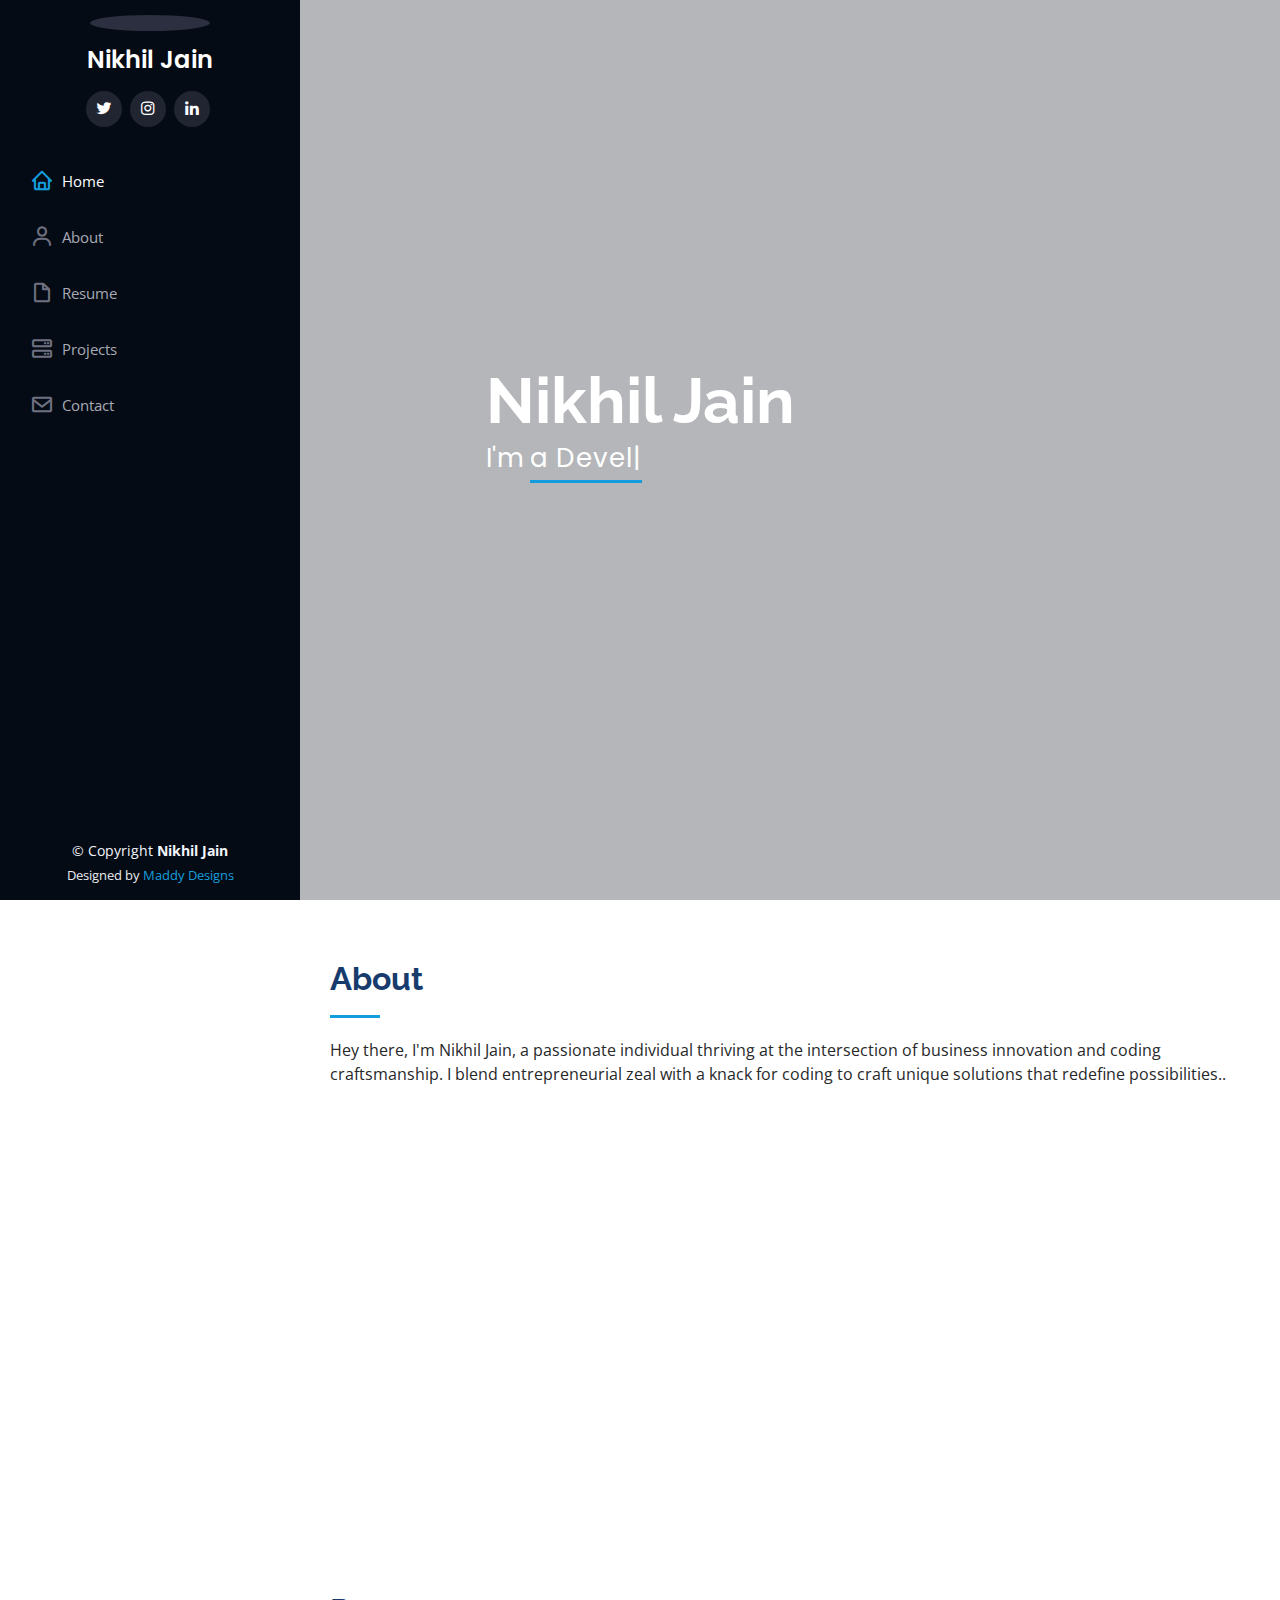
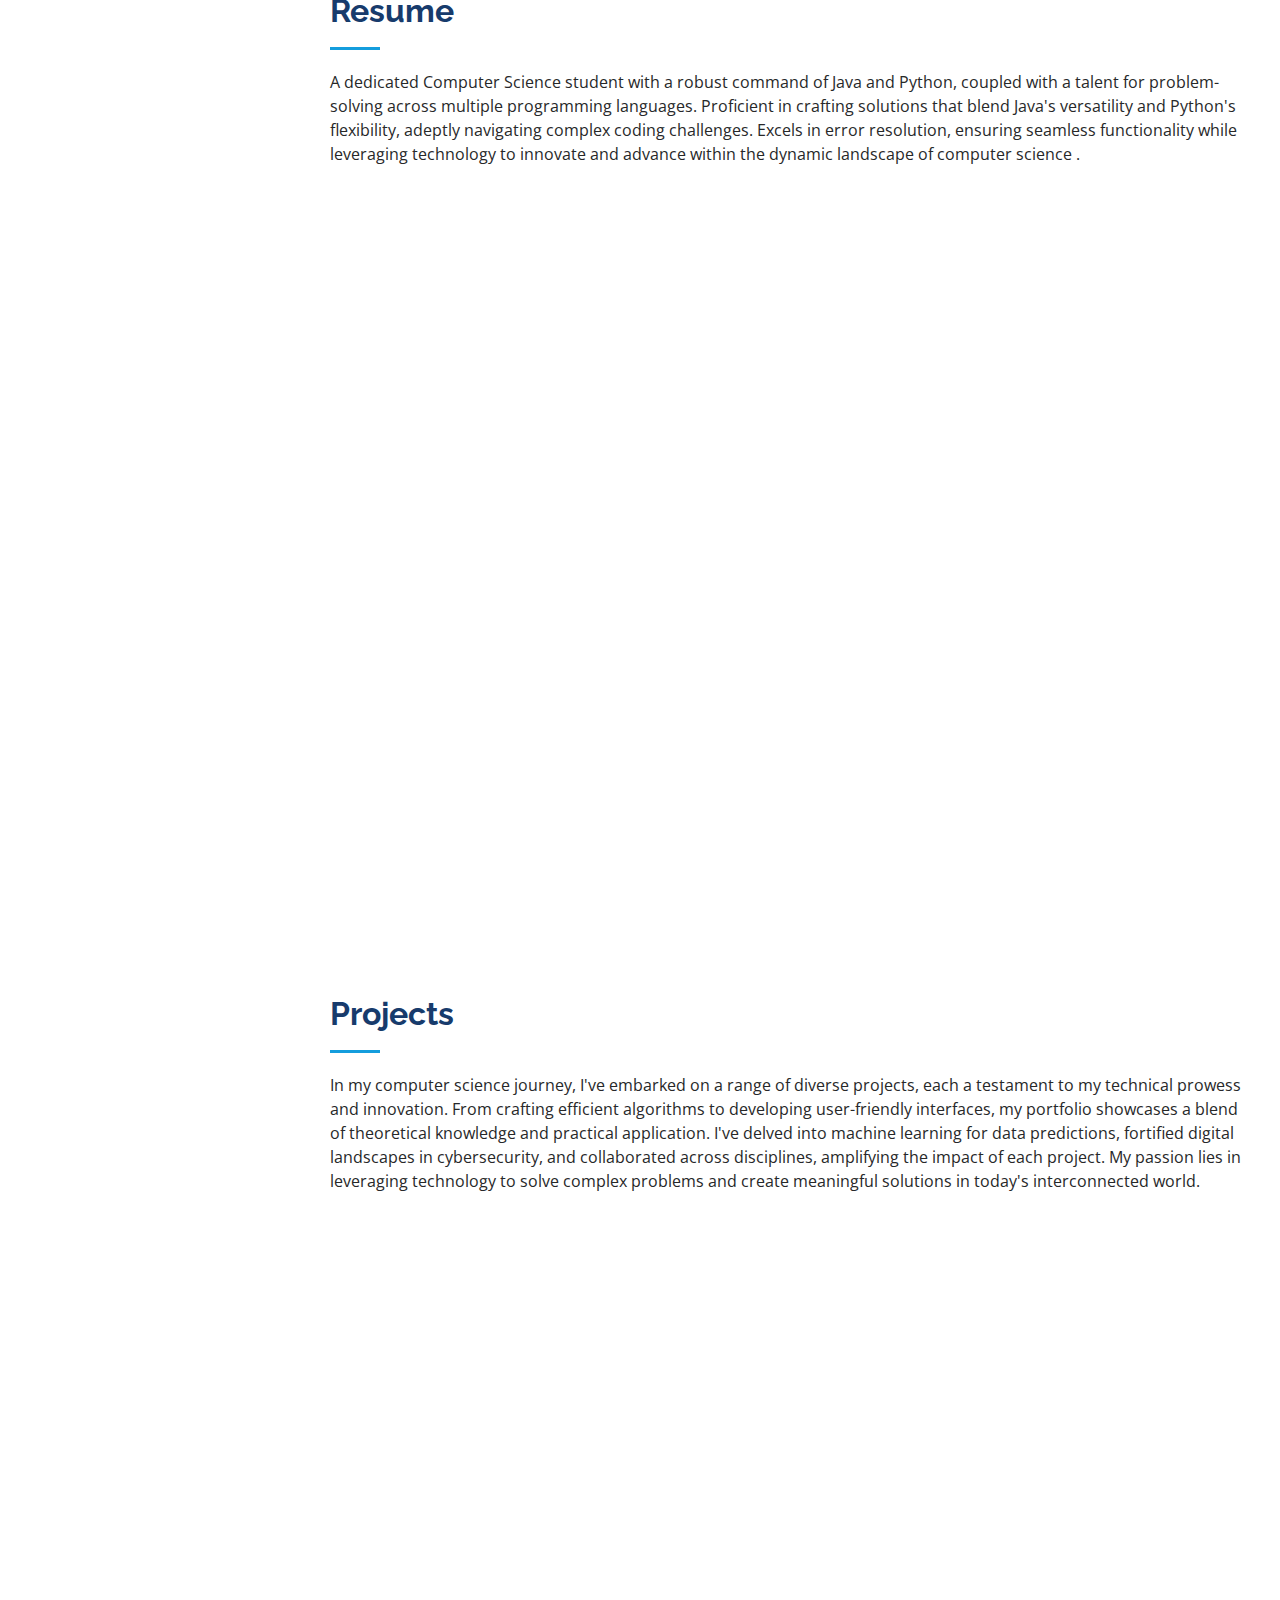
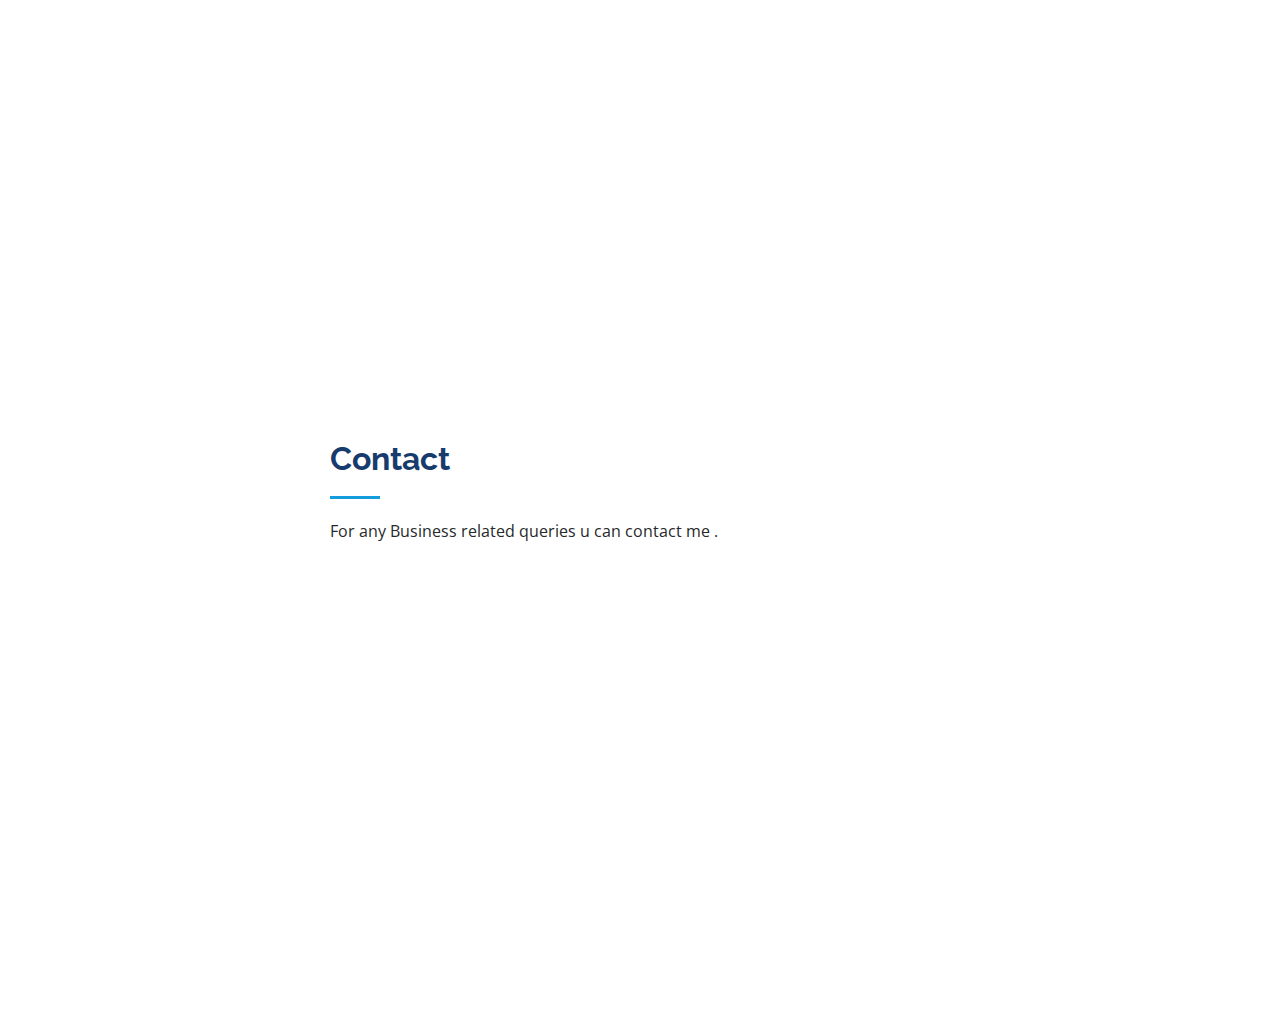
==== index.html @ bfd019f6 "Add files via upload" ====
<!DOCTYPE html>
<html lang="en">

<head>
  <meta charset="utf-8">
  <meta content="width=device-width, initial-scale=1.0" name="viewport">

  <title>Nikhil - Index</title>
  <meta content="" name="description">
  <meta content="" name="keywords">

  <!-- Favicons -->
  <link href="assets/img/favicon.png" rel="icon">
  <link href="assets/img/apple-touch-icon.png" rel="apple-touch-icon">

  <!-- Google Fonts -->
  <link href="https://fonts.googleapis.com/css?family=Open+Sans:300,300i,400,400i,600,600i,700,700i|Raleway:300,300i,400,400i,500,500i,600,600i,700,700i|Poppins:300,300i,400,400i,500,500i,600,600i,700,700i" rel="stylesheet">

  <!-- Vendor CSS Files -->
  <link href="assets/vendor/aos/aos.css" rel="stylesheet">
  <link href="assets/vendor/bootstrap/css/bootstrap.min.css" rel="stylesheet">
  <link href="assets/vendor/bootstrap-icons/bootstrap-icons.css" rel="stylesheet">
  <link href="assets/vendor/boxicons/css/boxicons.min.css" rel="stylesheet">
  <link href="assets/vendor/glightbox/css/glightbox.min.css" rel="stylesheet">
  <link href="assets/vendor/swiper/swiper-bundle.min.css" rel="stylesheet">

  <!-- Template Main CSS File -->
  <link href="assets/css/style.css" rel="stylesheet">

  <!-- =======================================================
  * Template Name: iPortfolio
  * Updated: Nov 17 2023 with Bootstrap v5.3.2
  * Template URL: https://bootstrapmade.com/iportfolio-bootstrap-portfolio-websites-template/
  * Author: BootstrapMade.com
  * License: https://bootstrapmade.com/license/
  ======================================================== -->
</head>

<body>

  <!-- ======= Mobile nav toggle button ======= -->
  <i class="bi bi-list mobile-nav-toggle d-xl-none"></i>

  <!-- ======= Header ======= -->
  <header id="header">
    <div class="d-flex flex-column">

      <div class="profile">
        <img src="D:/iPortfolio/assets/img/WhatsApp Image 2023-12-08 at 10.33.48.jpeg"g" alt="" class="img-fluid rounded-circle">
        <h1 class="text-light"><a href="index.html">Nikhil Jain</a></h1>
        <div class="social-links mt-3 text-center">
          <a href="https://twitter.com/KherodiyaNikhil" class="twitter"><i class="bx bxl-twitter"></i></a>
          <a href="https://www.instagram.com/nikhil0426/" class="instagram"><i class="bx bxl-instagram"></i></a>
          <a href="https://www.linkedin.com/in/nikhil-jain-1625b8230/" class="linkedin"><i class="bx bxl-linkedin"></i></a>
        </div>
      </div>

      <nav id="navbar" class="nav-menu navbar">
        <ul>
          <li><a href="#hero" class="nav-link scrollto active"><i class="bx bx-home"></i> <span>Home</span></a></li>
          <li><a href="#about" class="nav-link scrollto"><i class="bx bx-user"></i> <span>About</span></a></li>
          <li><a href="#resume" class="nav-link scrollto"><i class="bx bx-file-blank"></i> <span>Resume</span></a></li>
          <li><a href="#services" class="nav-link scrollto"><i class="bx bx-server"></i> <span>Projects</span></a></li>
          <li><a href="#contact" class="nav-link scrollto"><i class="bx bx-envelope"></i> <span>Contact</span></a></li>
        </ul>
      </nav><!-- .nav-menu -->
    </div>
  </header><!-- End Header -->

  <!-- ======= Hero Section ======= -->
  <section id="hero" class="d-flex flex-column justify-content-center align-items-center">
    <div class="hero-container" data-aos="fade-in">
      <h1>Nikhil Jain</h1>
      <p>I'm <span class="typed" data-typed-items=" a Developer"></span></p>
    </div>
  </section><!-- End Hero -->

  <main id="main">

    <!-- ======= About Section ======= -->
    <section id="about" class="about">
      <div class="container">

        <div class="section-title">
          <h2>About</h2>
          <p>Hey there, I'm Nikhil Jain, a passionate individual thriving at the intersection of business innovation and coding craftsmanship. I blend entrepreneurial zeal with a knack for coding to craft unique solutions that redefine possibilities..</p>
        </div>

        <div class="row">
          <div class="col-lg-4" data-aos="fade-right">
            <img src="D:\iPortfolio\assets\img\WhatsApp Image 2023-12-08 at 10.33.48.jpeg" class="img-fluid" alt="">
          </div>
          <div class="col-lg-8 pt-4 pt-lg-0 content" data-aos="fade-left">
            <h3>Software Developer.</h3>
            <p class="fst-italic">
              Dive into my coding projects that reflect my technical prowess, problem-solving skills, and passion for building impactful solutions.
            </p>
            <div class="row">
              <div class="col-lg-6">
                <ul>
                  <li><i class="bi bi-chevron-right"></i> <strong>Birthday:</strong> <span>08 January 2001</span></li>
                  <li><i class="bi bi-chevron-right"></i> <strong>linkedin:</strong> <span>https://www.linkedin.com/in/nikhil-jain-1625b8230/</span></li>
                  <li><i class="bi bi-chevron-right"></i> <strong>City:</strong> <span>Mumbai, India</span></li>
                </ul>
              </div>
              <div class="col-lg-6">
                <ul>
                  <li><i class="bi bi-chevron-right"></i> <strong>Age:</strong> <span>22</span></li>
                  <li><i class="bi bi-chevron-right"></i> <strong>Degree:</strong> <span>Master</span></li>
                  <li><i class="bi bi-chevron-right"></i> <strong>Phone:</strong> <span>+91 8087089371</span></li>
                </ul>
              </div>
            </div>
            <p>
             Coding isn't just my job; it's my playground. I find joy in unraveling complex problems and translating ideas into seamless digital experiences.Explore my portfolio to delve into projects where I've applied my skills to create intuitive interfaces, streamline processes, and bring ideas from concept to execution.

            </p>
          </div>
        </div>

      </div>
    </section><!-- End About Section -->

    <!-- ======= Resume Section ======= -->
    <section id="resume" class="resume">
      <div class="container">

        <div class="section-title">
          <h2>Resume</h2>
          <p>A dedicated Computer Science student with a robust command of Java and Python, coupled with a talent for
 problem-solving across multiple programming languages. Proficient in crafting solutions that blend Java's
 versatility and Python's flexibility, adeptly navigating complex coding challenges. Excels in error resolution,
 ensuring seamless functionality while leveraging technology to innovate and advance within the dynamic
 landscape of computer science  .</p>
        </div>

        <div class="row">
          <div class="col-lg-6" data-aos="fade-up">
            <h3 class="resume-title">Sumary</h3>
            <div class="resume-item pb-0">
              <h4>Nikhil </h4>
              <p><em>Innovative and deadline-driven Graphic Designer with 3+ years of experience designing and developing user-centered digital/print marketing material from initial concept to final, polished deliverable.</em></p>
              <ul>
                <li>Ambernath,Maharashtra,India</li>
                <li>+91-808708937191</li>
                <li>nikhijain82@gmail.com</li>
              </ul>
            </div>

            <h3 class="resume-title">Education</h3>
            <div class="resume-item">
              <h4>Pursuing Master of Science in Computer Science </h4>
              <h5>2022-2024</h5>
              <p><em>S.K. Somaiya College of Arts,Science and Commerce,Vidyavihar Mumbai, India</em></p>
              
            </div>
            <div class="resume-item">
              <h4>Bachelor of  Science in Computer Science </h4>
              <h5>2019-2022</h5>
              <p><em>S.K. Somaiya College of Arts,Science and Commerce,Vidyavihar Mumbai, India </em></p>
              
            </div>
          </div>
         

      </div>
    </section><!-- End Resume Section -->

    
 <!-- ======= Services Section ======= -->
    <section id="services" class="services">
      <div class="container">

        <div class="section-title">
          <h2>Projects</h2>
          <p>In my computer science journey, I've embarked on a range of diverse projects, each a testament to my technical prowess and innovation. From crafting efficient algorithms to developing user-friendly interfaces, my portfolio showcases a blend of theoretical knowledge and practical application. I've delved into machine learning for data predictions, fortified digital landscapes in cybersecurity, and collaborated across disciplines, amplifying the impact of each project. My passion lies in leveraging technology to solve complex problems and create meaningful solutions in today's interconnected world.</p>
        </div>

        <div class="row">
          <div class="col-lg-4 col-md-6 icon-box" data-aos="fade-up">
            <div class="icon"><i class="bi bi-file-text"></i></div>
            <h4 class="title"><a href="">Google Docs Clone</a></h4>
            <p class="description">I spearheaded the development of a Google Docs clone utilizing Java and React Quill. This project involved creating a collaborative document editing platform akin to Google Docs, implementing features for real-time collaboration, text formatting, and document sharing.</p>
          </div>
          <div class="col-lg-4 col-md-6 icon-box" data-aos="fade-up" data-aos-delay="100">
            <div class="icon"><i class="bi bi-controller"></i></div>
            <h4 class="title"><a href="">Maddy On Wheels</a></h4>
            <p class="description">Developed a Santa Claus game using the Unity 3D engine with Java. Players can immerse themselves in a festive experience, navigating challenges and enjoying interactive gameplay. The use of Unity 3D and Java highlights my ability to blend cutting-edge technology with programming expertise to create engaging and entertaining experiences.</p>
          </div>
          <div class="col-lg-4 col-md-6 icon-box" data-aos="fade-up" data-aos-delay="200">
            <div class="icon"><i class="bi bi-check-square"></i></div>
            <h4 class="title"><a href="">TO DO List</a></h4>
            <p class="description">Implemented a basic ToDo List mini project using Solidity on the blockchain. This project demonstrates my proficiency in smart contract development and blockchain technology. Users can securely manage and track their to-do tasks on the Ethereum blockchain, showcasing my practical application of decentralized technologies in creating simple yet effective solutions.</p>
          </div>
          <div class="col-lg-4 col-md-6 icon-box" data-aos="fade-up" data-aos-delay="300">
            <div class="icon"><i class="bi bi-currency-dollar"></i></div>
            <h4 class="title"><a href="">Bitcoin Price Prediction</a></h4>
            <p class="description">"My project employed SARIMA methodology to predict Bitcoin prices. This approach, blending seasonal trends with complex analysis, yielded accurate forecasts. By leveraging this model, I aimed to offer valuable insights for navigating the volatile cryptocurrency market."</p>
          </div>
          <div class="col-lg-4 col-md-6 icon-box" data-aos="fade-up" data-aos-delay="400">
            <div class="icon"><i class="bi bi-gem"></i></div>
            <h4 class="title"><a href="">1Tap Designs</a></h4>
            <p class="description">My Android app, built using Java on Android Studio, enables effortless custom jewellery design. It offers an intuitive interface and powerful tools for users to create and visualize personalized ornaments seamlessly</p>
          </div>
          

      </div>
    </section><!-- End Services Section -->
  
           

    <!-- ======= Contact Section ======= -->
    <section id="contact" class="contact">
      <div class="container">

        <div class="section-title">
          <h2>Contact</h2>
          <p> For any Business related queries u can contact me .</p>
        </div>

        <div class="row" data-aos="fade-in">

          <div class="col-lg-5 d-flex align-items-stretch">
            <div class="info">
              <div class="address">
                <i class="bi bi-geo-alt"></i>
                <h4>Location:</h4>
                <p>Ambernath East,Maharashtra</p>
              </div>

              <div class="email">
                <i class="bi bi-envelope"></i>
                <h4>Email:</h4>
                <p>nikhijain82@gmail.com</p>
              </div>

              <div class="phone">
                <i class="bi bi-phone"></i>
                <h4>Call:</h4>
                <p>+91 8087089371</p>
              </div>

              
            </div>

          </div>

          

        </div>

      </div>
    </section><!-- End Contact Section -->

  </main><!-- End #main -->

  <!-- ======= Footer ======= -->
  <footer id="footer">
    <div class="container">
      <div class="copyright">
        &copy; Copyright <strong><span>Nikhil Jain</span></strong>
      </div>
      <div class="credits">
        <!-- All the links in the footer should remain intact. -->
        <!-- You can delete the links only if you purchased the pro version. -->
        <!-- Licensing information: https://bootstrapmade.com/license/ -->
        <!-- Purchase the pro version with working PHP/AJAX contact form: https://bootstrapmade.com/iportfolio-bootstrap-portfolio-websites-template/ -->
        Designed by <a href="https://bootstrapmade.com/">Maddy Designs</a>
      </div>
    </div>
  </footer><!-- End  Footer -->

  <a href="#" class="back-to-top d-flex align-items-center justify-content-center"><i class="bi bi-arrow-up-short"></i></a>

  <!-- Vendor JS Files -->
  <script src="assets/vendor/purecounter/purecounter_vanilla.js"></script>
  <script src="assets/vendor/aos/aos.js"></script>
  <script src="assets/vendor/bootstrap/js/bootstrap.bundle.min.js"></script>
  <script src="assets/vendor/glightbox/js/glightbox.min.js"></script>
  <script src="assets/vendor/isotope-layout/isotope.pkgd.min.js"></script>
  <script src="assets/vendor/swiper/swiper-bundle.min.js"></script>
  <script src="assets/vendor/typed.js/typed.umd.js"></script>
  <script src="assets/vendor/waypoints/noframework.waypoints.js"></script>
  <script src="assets/vendor/php-email-form/validate.js"></script>

  <!-- Template Main JS File -->
  <script src="assets/js/main.js"></script>

</body>

</html>
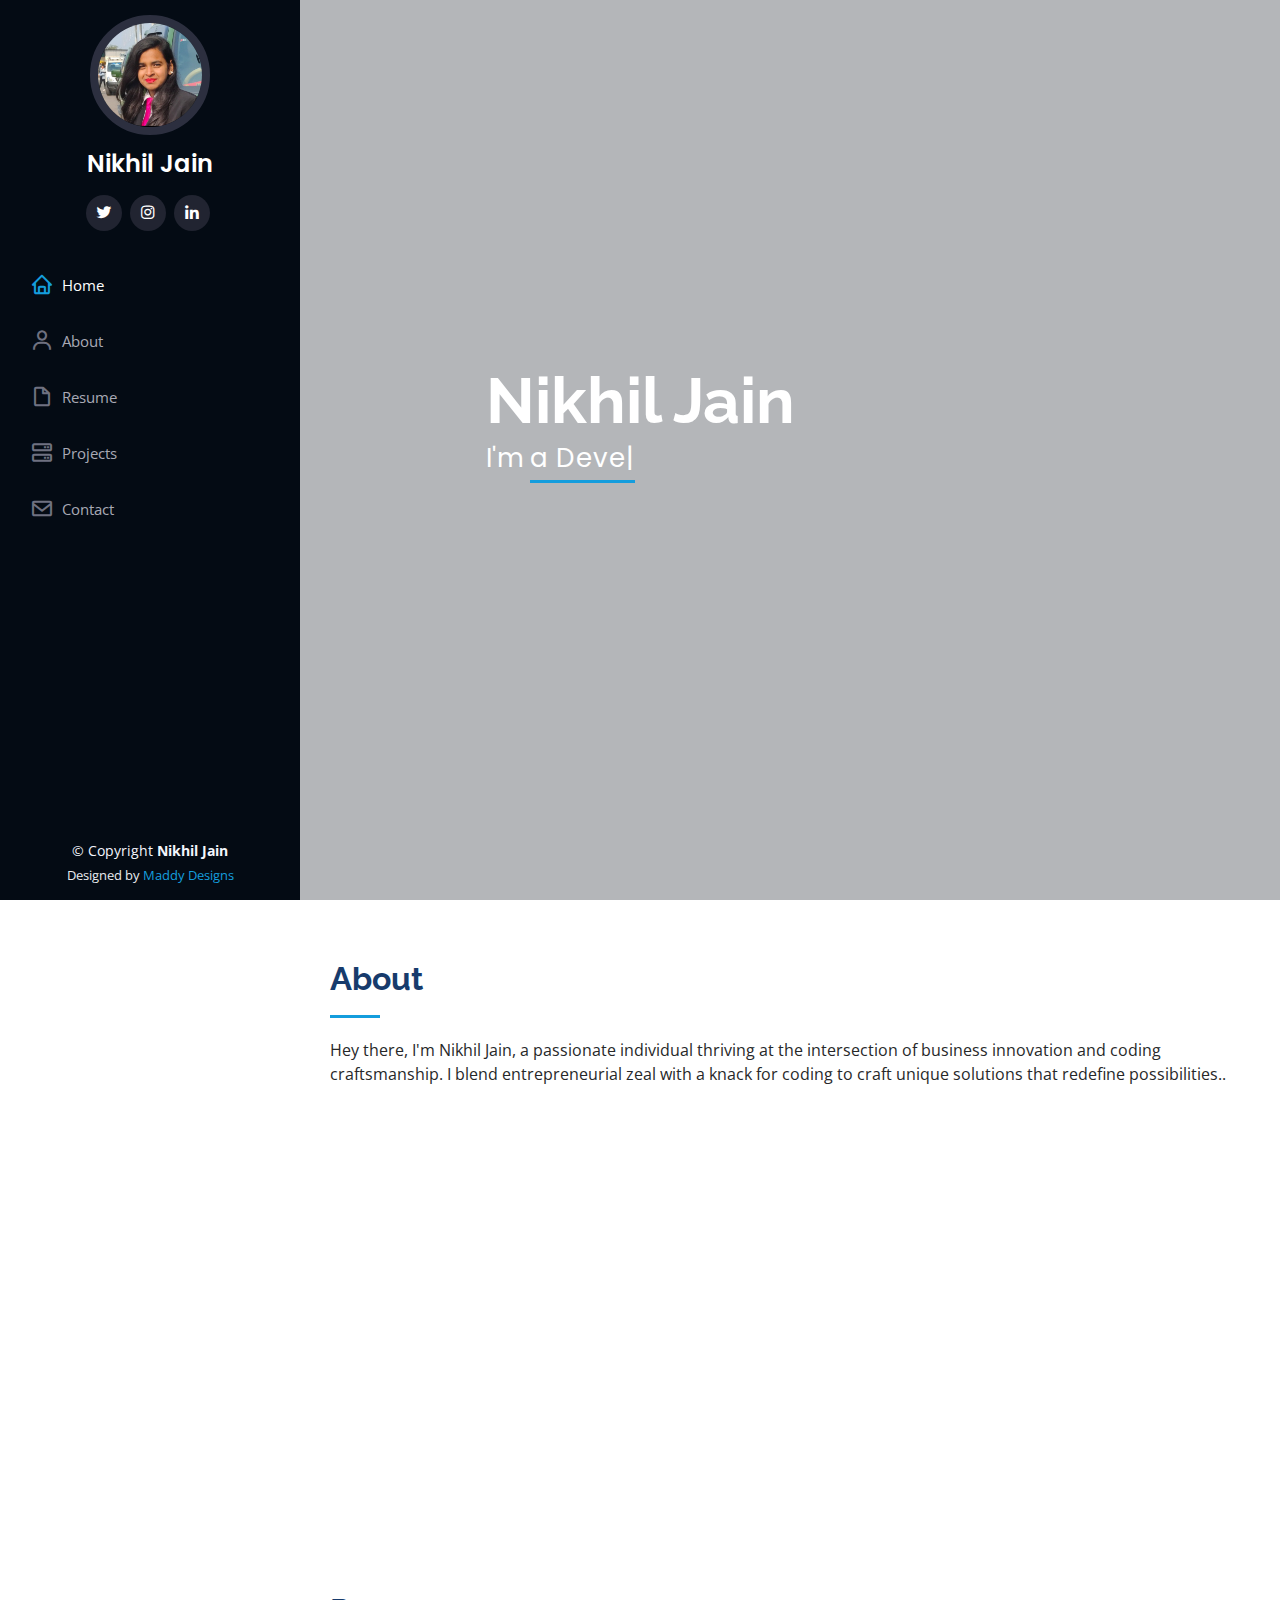
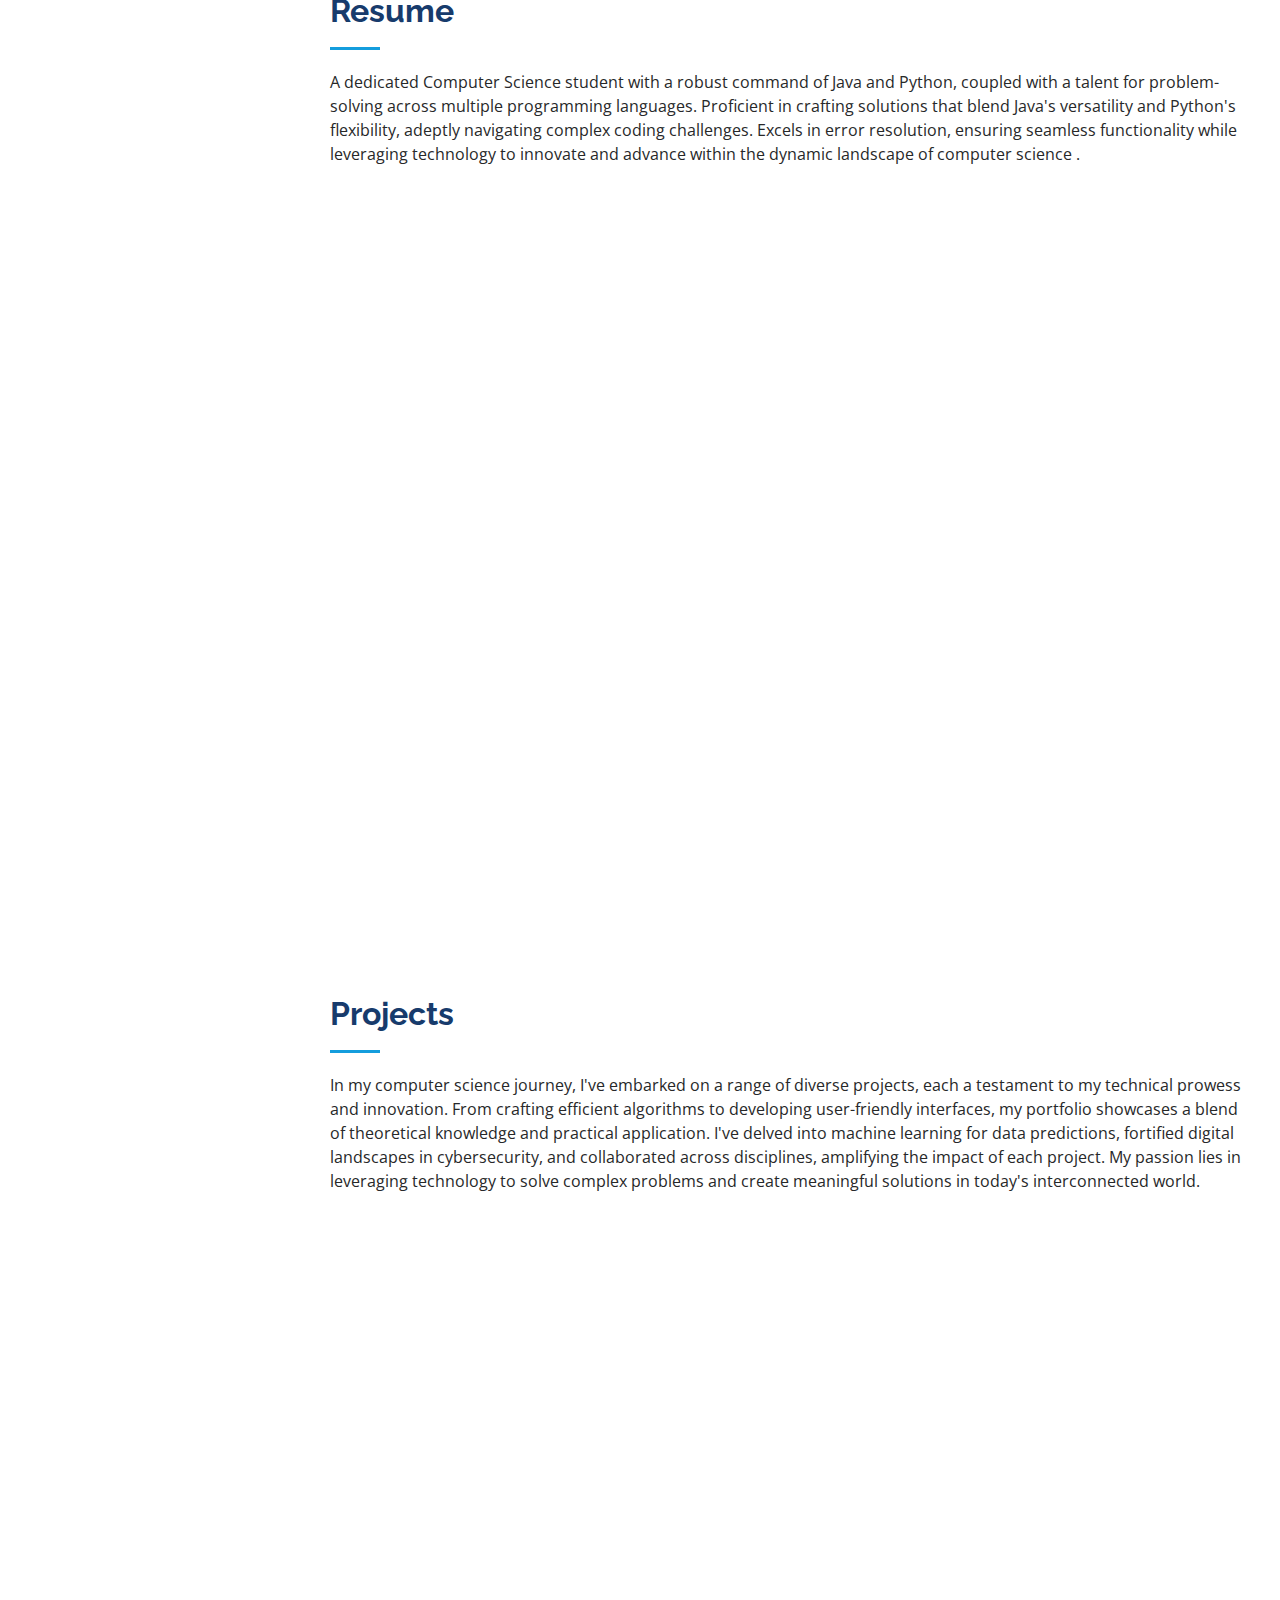
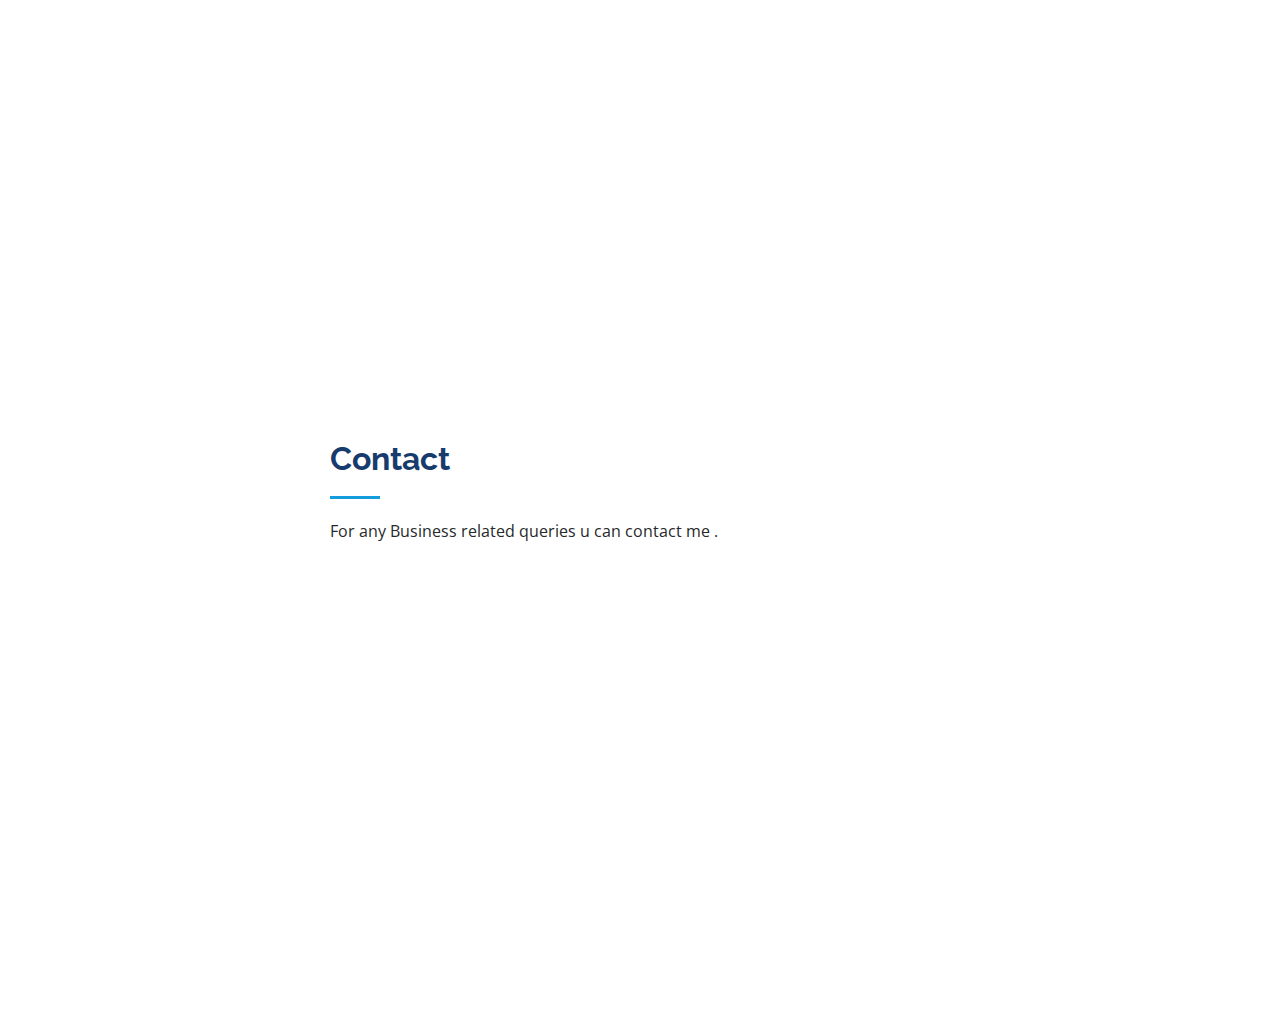
==== commit 124bde50: "Update index.html" ====
--- a/index.html
+++ b/index.html
@@ -46,7 +46,7 @@
     <div class="d-flex flex-column">
 
       <div class="profile">
-        <img src="D:/iPortfolio/assets/img/WhatsApp Image 2023-12-08 at 10.33.48.jpeg"g" alt="" class="img-fluid rounded-circle">
+        <img src="assets/img/linkdin.jpeg" alt="" class="img-fluid rounded-circle">
         <h1 class="text-light"><a href="index.html">Nikhil Jain</a></h1>
         <div class="social-links mt-3 text-center">
           <a href="https://twitter.com/KherodiyaNikhil" class="twitter"><i class="bx bxl-twitter"></i></a>
@@ -288,4 +288,4 @@
 
 </body>
 
-</html>+</html>
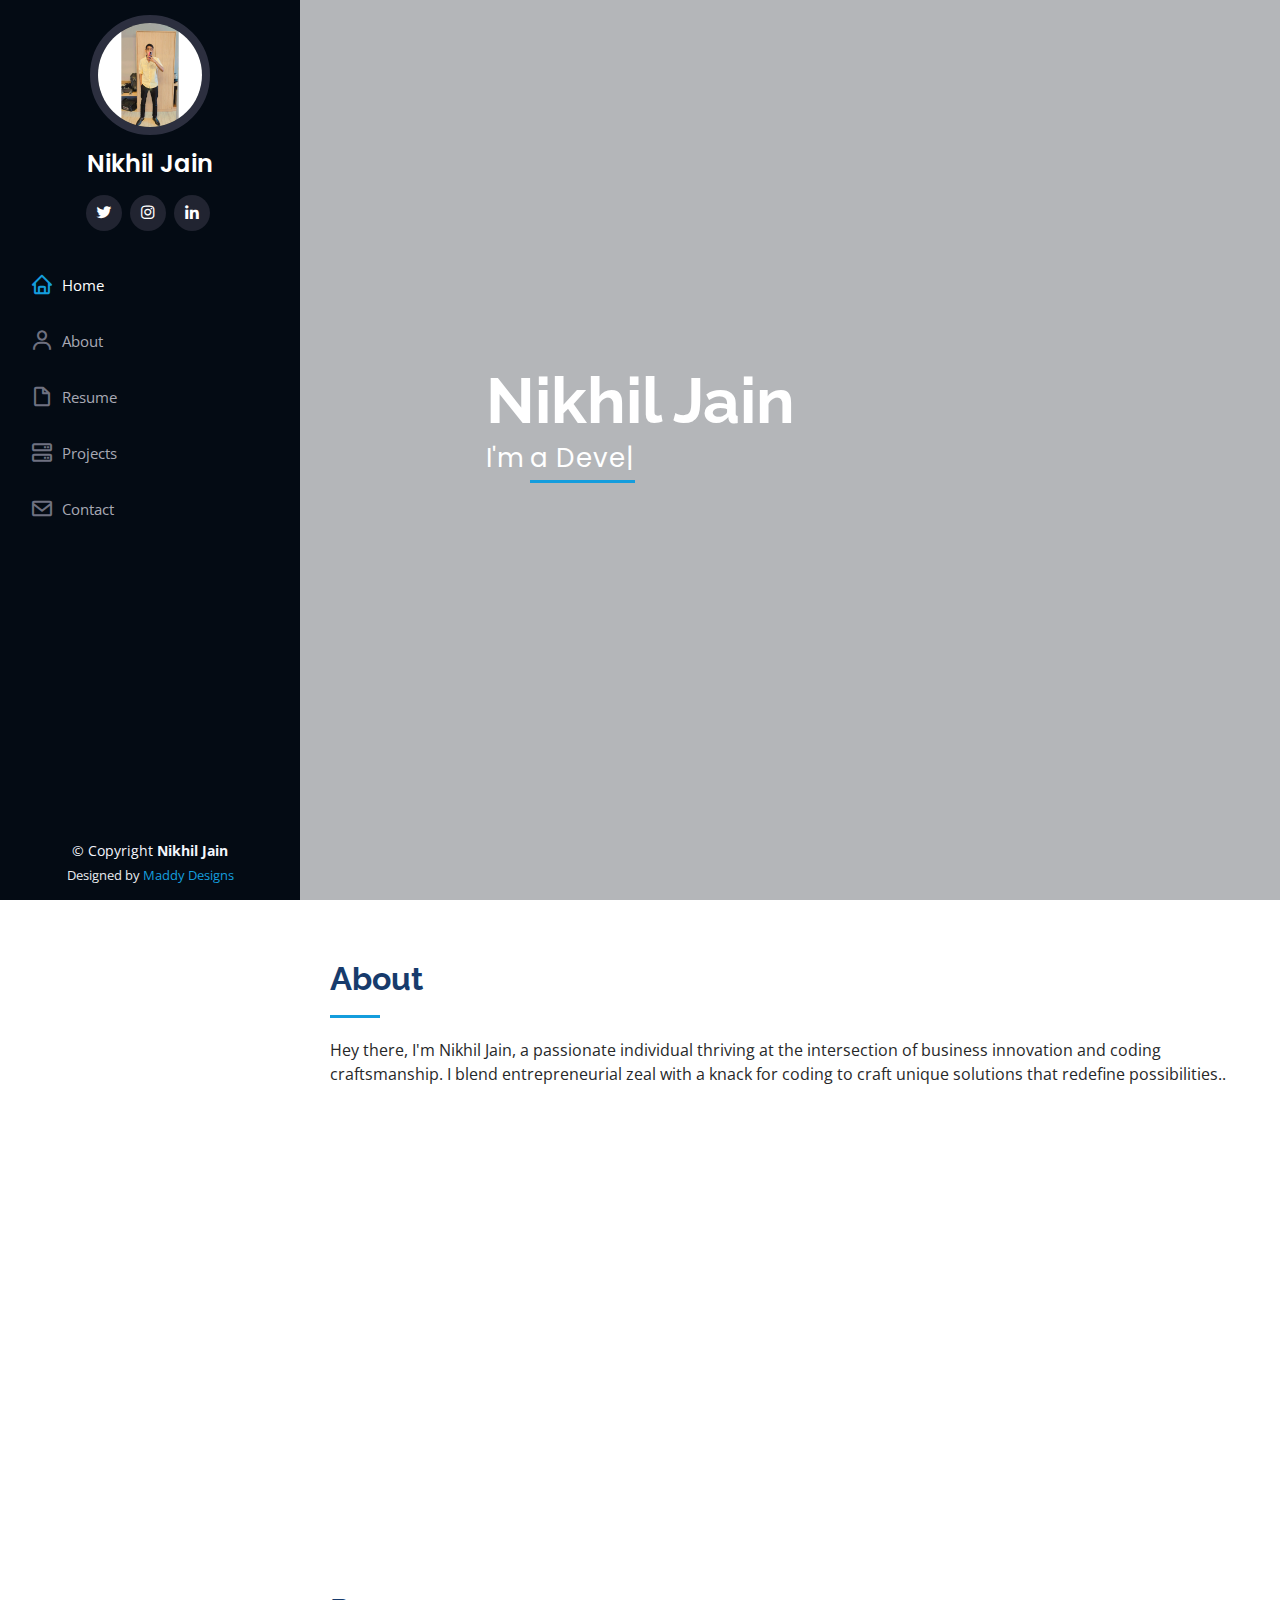
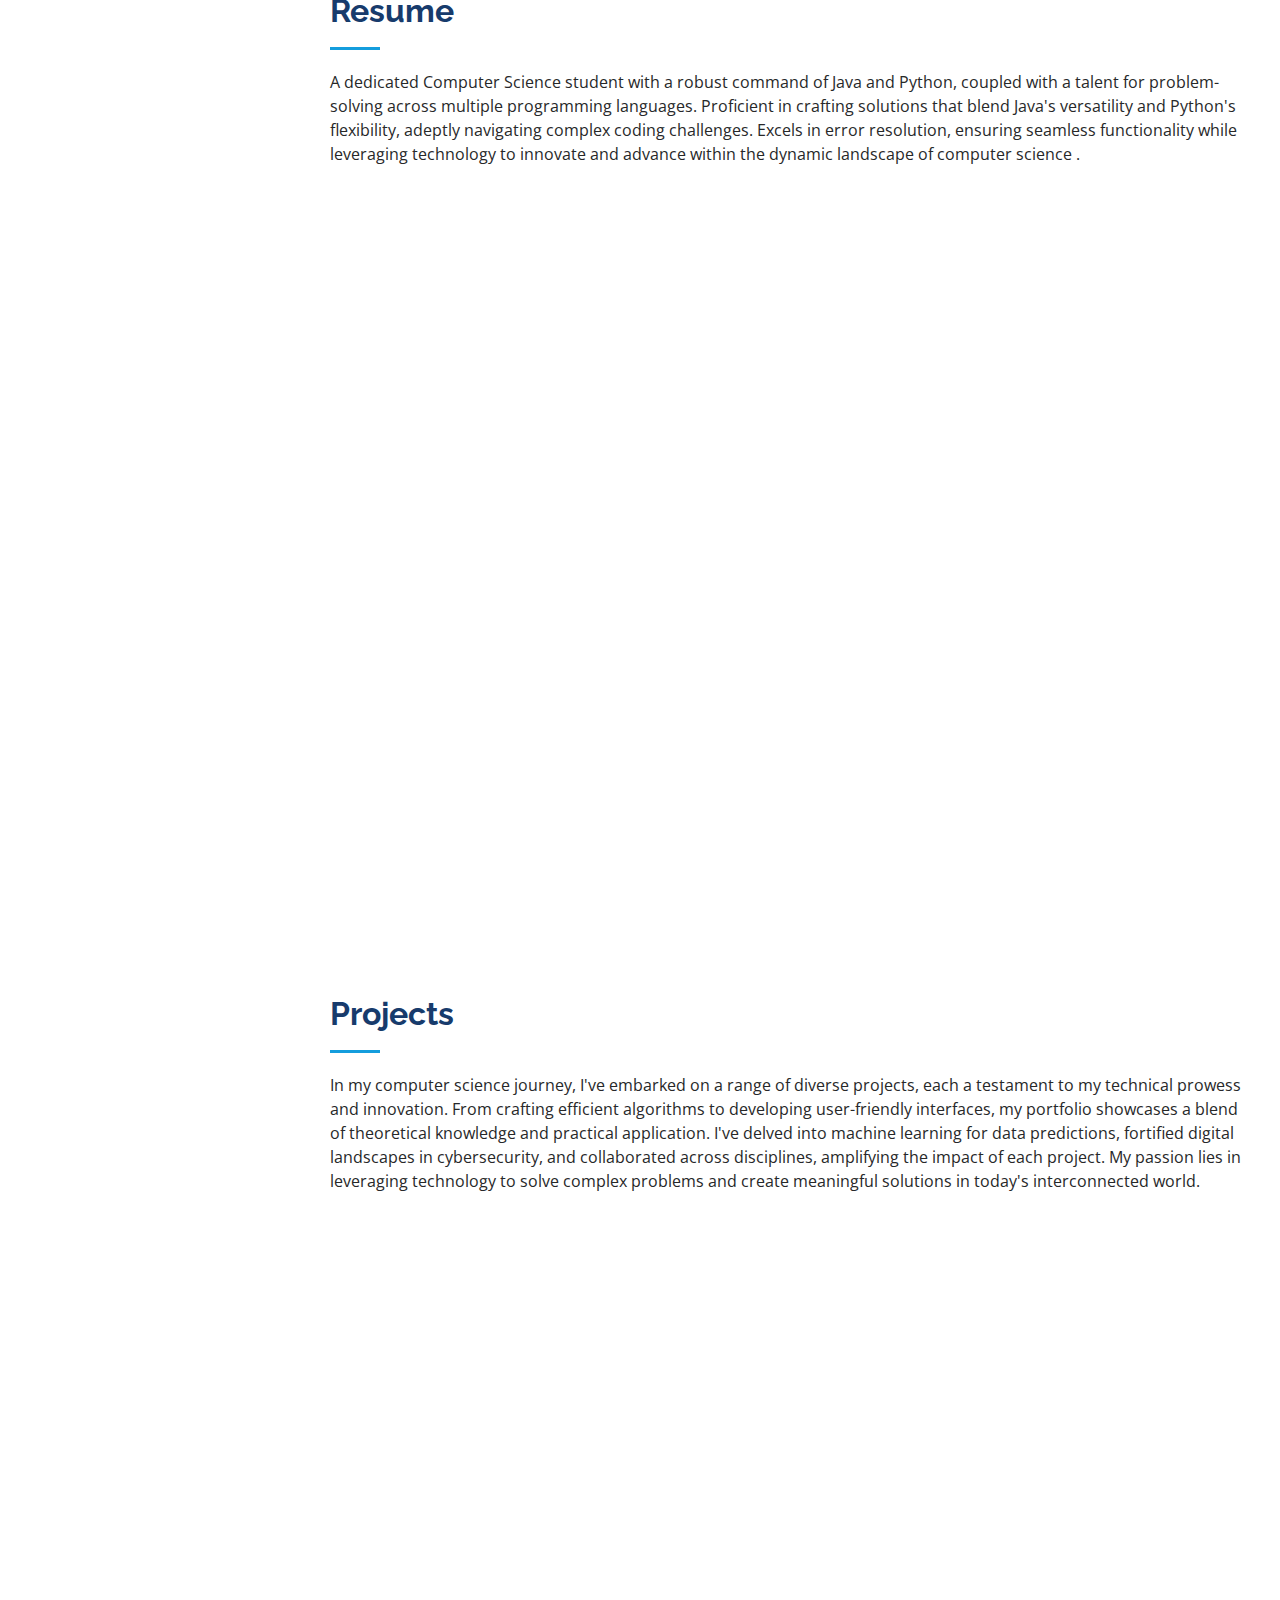
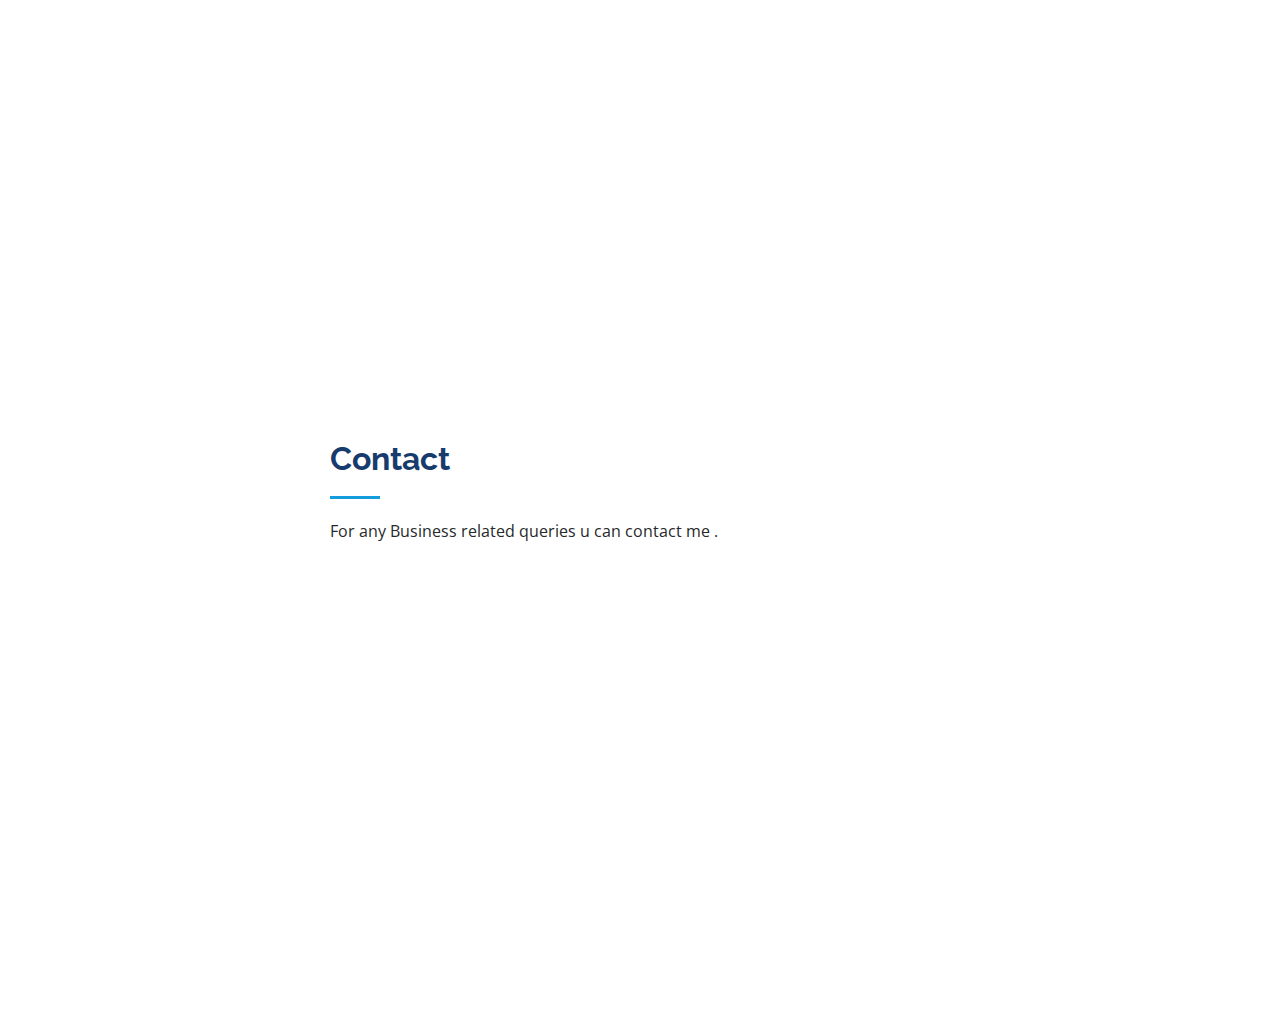
==== commit 0c2a4198: "Update index.html" ====
--- a/index.html
+++ b/index.html
@@ -28,11 +28,7 @@
   <link href="assets/css/style.css" rel="stylesheet">
 
   <!-- =======================================================
-  * Template Name: iPortfolio
-  * Updated: Nov 17 2023 with Bootstrap v5.3.2
-  * Template URL: https://bootstrapmade.com/iportfolio-bootstrap-portfolio-websites-template/
-  * Author: BootstrapMade.com
-  * License: https://bootstrapmade.com/license/
+
   ======================================================== -->
 </head>
 
@@ -46,7 +42,7 @@
     <div class="d-flex flex-column">
 
       <div class="profile">
-        <img src="assets/img/linkdin.jpeg" alt="" class="img-fluid rounded-circle">
+        <img src="assets/img/WhatsApp Image 2023-12-08 at 10.33.48.jpeg" alt="" class="img-fluid rounded-circle">
         <h1 class="text-light"><a href="index.html">Nikhil Jain</a></h1>
         <div class="social-links mt-3 text-center">
           <a href="https://twitter.com/KherodiyaNikhil" class="twitter"><i class="bx bxl-twitter"></i></a>
@@ -88,7 +84,7 @@
 
         <div class="row">
           <div class="col-lg-4" data-aos="fade-right">
-            <img src="D:\iPortfolio\assets\img\WhatsApp Image 2023-12-08 at 10.33.48.jpeg" class="img-fluid" alt="">
+            <img src="assets\img\WhatsApp Image 2023-12-08 at 10.33.48.jpeg" class="img-fluid" alt="">
           </div>
           <div class="col-lg-8 pt-4 pt-lg-0 content" data-aos="fade-left">
             <h3>Software Developer.</h3>
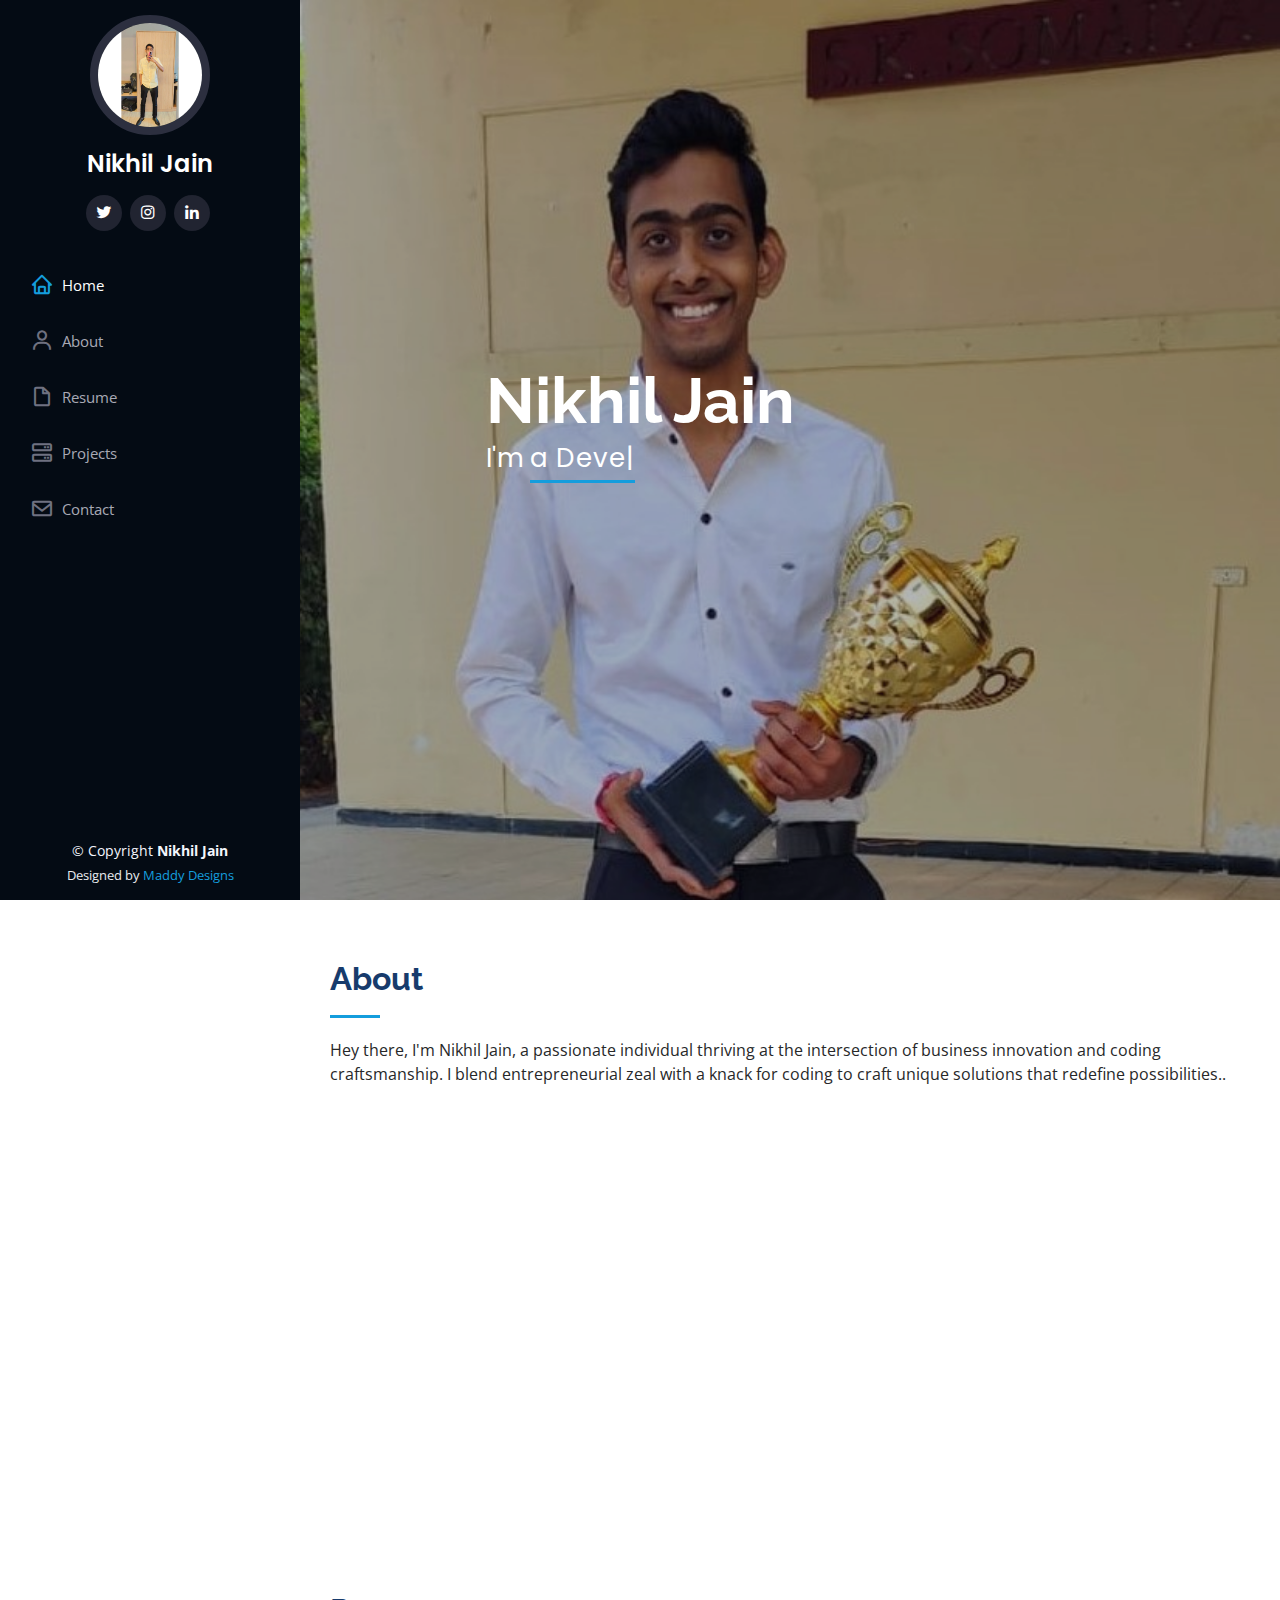
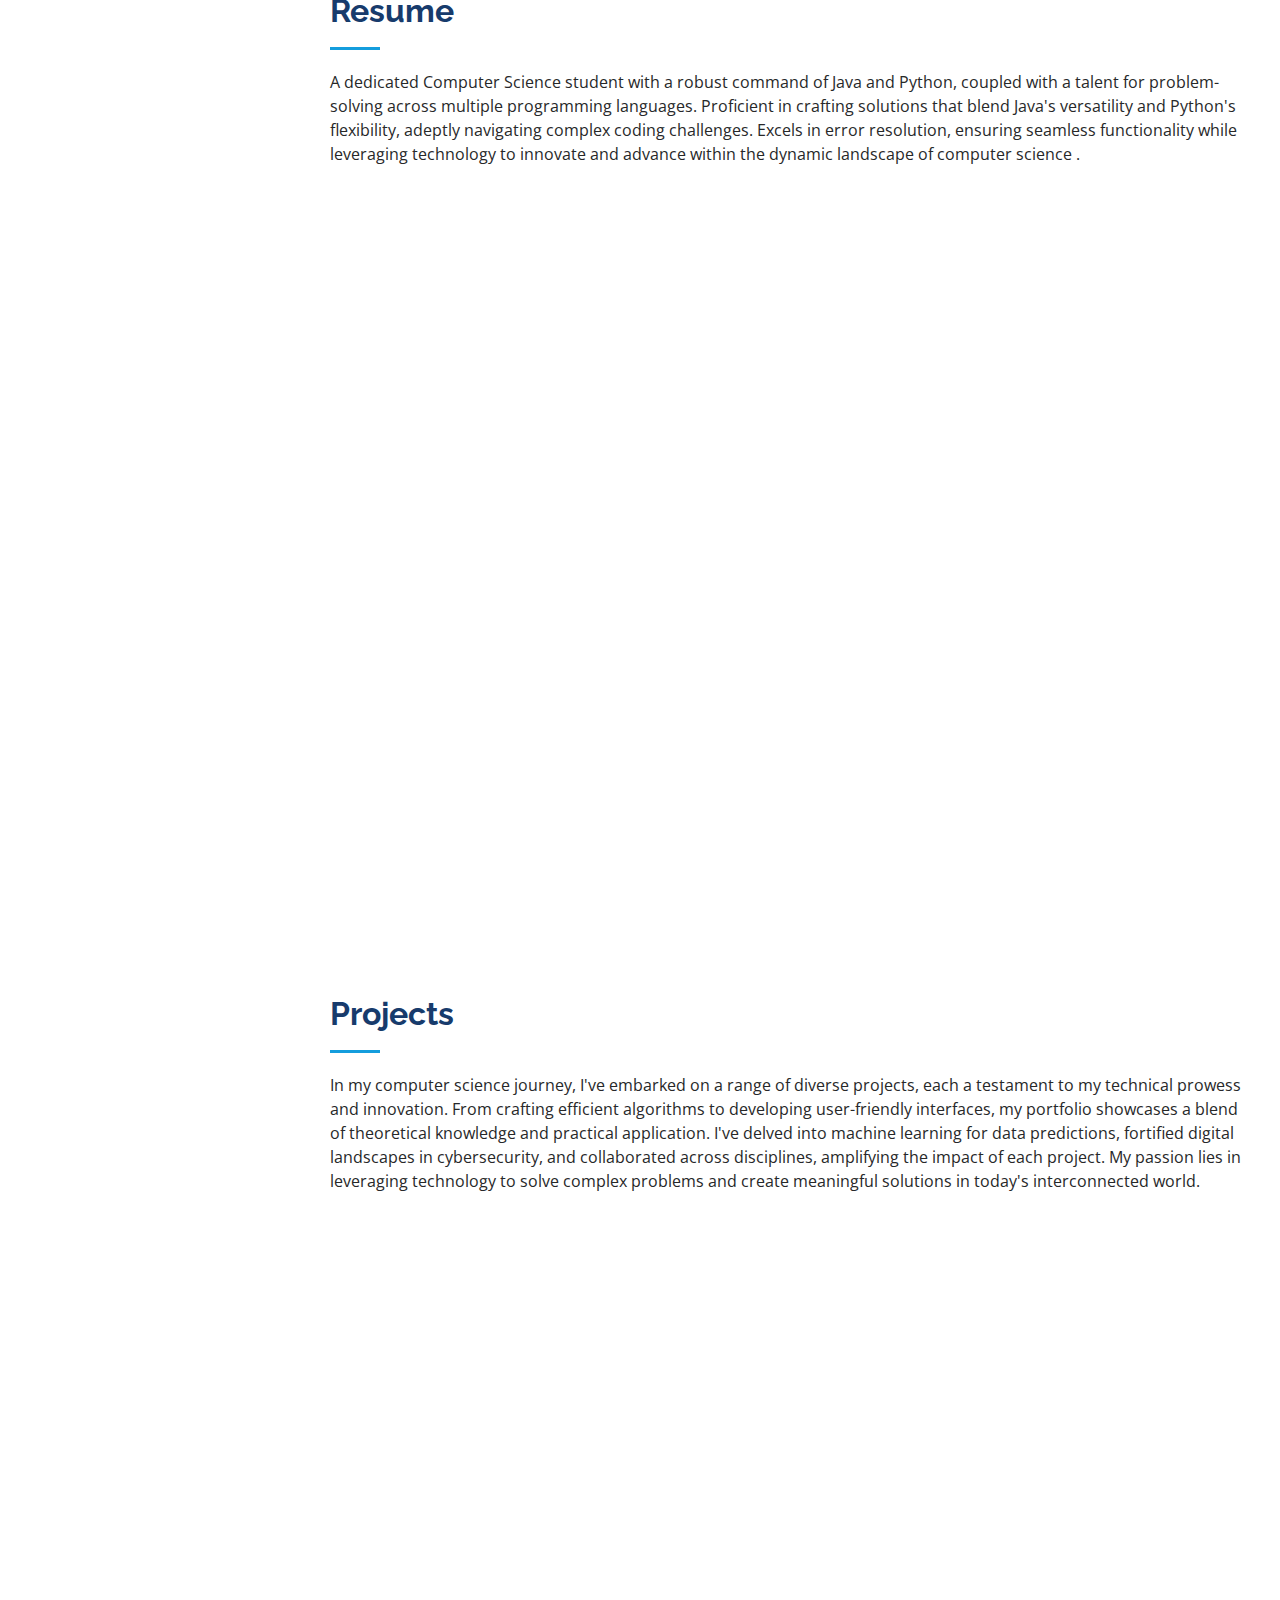
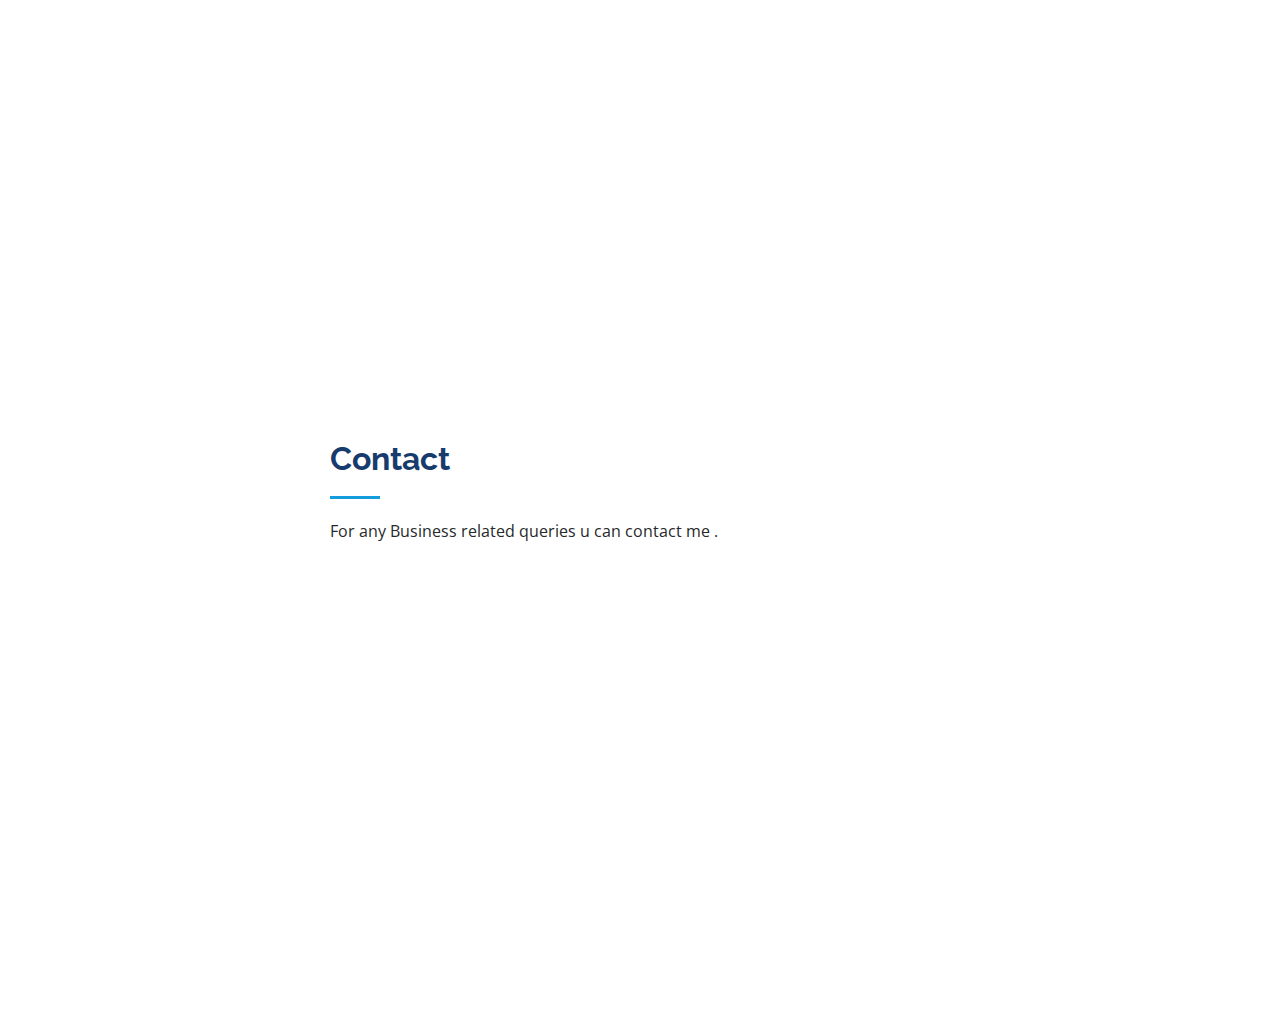
==== commit 63510fbb: "Update index.html" ====
--- a/index.html
+++ b/index.html
@@ -138,7 +138,7 @@
               <p><em>Innovative and deadline-driven Graphic Designer with 3+ years of experience designing and developing user-centered digital/print marketing material from initial concept to final, polished deliverable.</em></p>
               <ul>
                 <li>Ambernath,Maharashtra,India</li>
-                <li>+91-808708937191</li>
+                <li>+91-8087089371</li>
                 <li>nikhijain82@gmail.com</li>
               </ul>
             </div>
--- a/assets/css/style.css
+++ b/assets/css/style.css
@@ -239,10 +239,10 @@
 # Hero Section
 --------------------------------------------------------------*/
 #hero {
-  width: 100%;
-  height: 100vh;
-  background: url("D:/iPortfolio/assets/img/WhatsApp Image 2023-12-08 at 10.33.48.jpeg") top center;
-  background-size: cover;
+    width: 100%;
+    height: 100vh;
+    background: url("../img/Nikhil12.jpg") top center;
+    background-size: cover;
 }
 
 #hero:before {
@@ -1103,4 +1103,4 @@
     width: auto;
     padding-right: 20px 15px;
   }
-}+}
